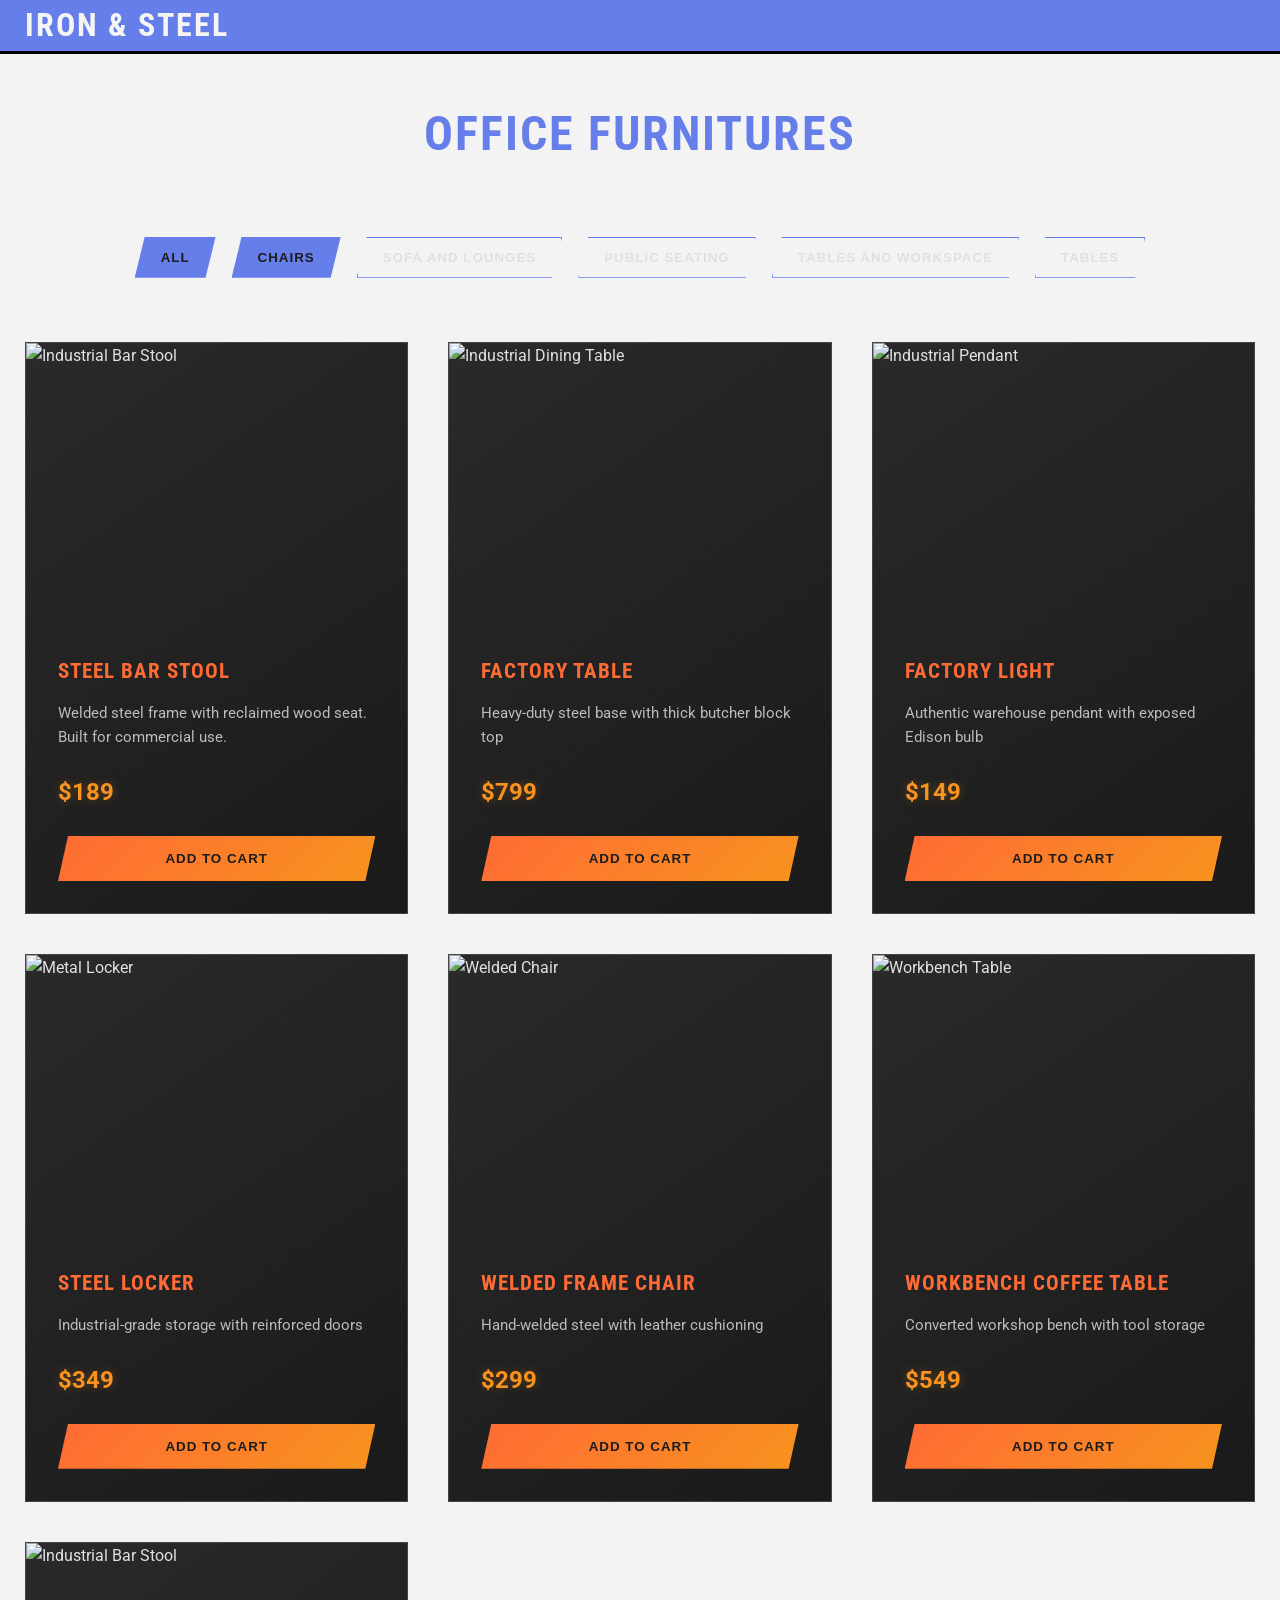
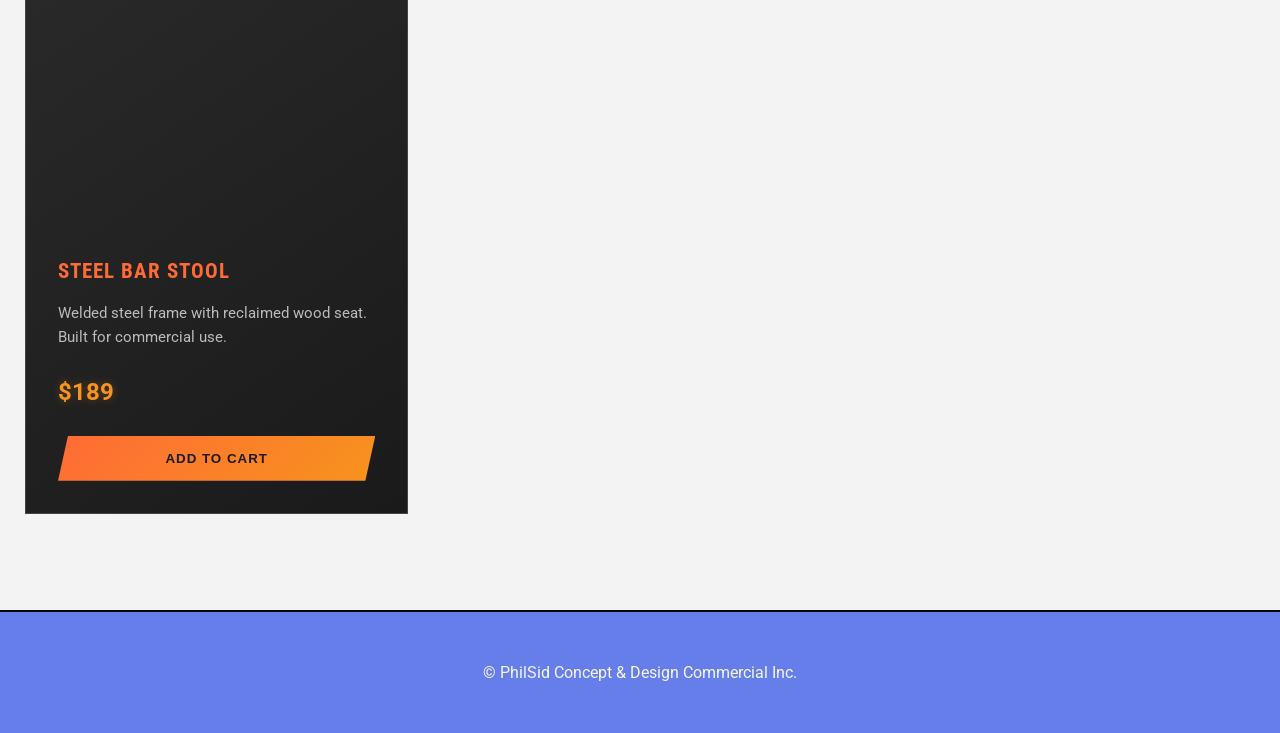
==== opisina.html @ c5c5d4ef "Add files via upload" ====
<!DOCTYPE html>
<html lang="en">
<head>
    <meta charset="UTF-8">
    <meta name="viewport" content="width=device-width, initial-scale=1.0">
    <title>Iron & Steel - Industrial Furniture</title>

    <link rel="stylesheet" href="opisina.css">
    
</head>
<body>
    <header>
        <nav class="container">
            <div class="logo">Iron & Steel</div>
        </nav>
    </header>

    <section class="gallery" id="workshop">
        <div class="container">
            <h2>Office Furnitures</h2>
            
            <div class="filter-tabs">
                <button class="filter-tab active" data-filter="all">all</button>
                <button class="filter-tab active" data-filter="seating">Chairs</button>
                <button class="filter-tab" data-filter="sofa&lounge">Sofa and Lounges</button>
                <button class="filter-tab" data-filter="public">Public Seating</button>
                <button class="filter-tab" data-filter="tables&work">Tables and Workspace</button>
                <button class="filter-tab" data-filter="tables">Tables</button>
            </div>

            <div class="product-grid">
                <div class="product-card" data-category="seating">
                    <div class="product-image-container">
                        <img src="C-OF-d-5009a.jpg" alt="Industrial Bar Stool" class="product-image">
                        <div class="product-overlay">
                            <button class="quick-view">Quick View</button>
                        </div>
                    </div>
                    <div class="product-info">
                        <h3 class="product-title">Steel Bar Stool</h3>
                        <p class="product-description">Welded steel frame with reclaimed wood seat. Built for commercial use.</p>
                        <div class="product-price">$189</div>
                        <button class="add-to-cart">Add to Cart</button>
                    </div>
                </div>
                


                <div class="product-card" data-category="seating">
                    <div class="product-image-container">
                        <img src="C-OF-d-5015a.jpg" alt="Industrial Dining Table" class="product-image">
                        <div class="product-overlay">
                            <button class="quick-view">Quick View</button>
                        </div>
                    </div>
                    <div class="product-info">
                        <h3 class="product-title">Factory Table</h3>
                        <p class="product-description">Heavy-duty steel base with thick butcher block top</p>
                        <div class="product-price">$799</div>
                        <button class="add-to-cart">Add to Cart</button>
                    </div>
                </div>

                <div class="product-card" data-category="seating">
                    <div class="product-image-container">
                        <img src="C-OF-d-350b.jpg" alt="Industrial Pendant" class="product-image">
                        <div class="product-overlay">
                            <button class="quick-view">Quick View</button>
                        </div>
                    </div>
                    <div class="product-info">
                        <h3 class="product-title">Factory Light</h3>
                        <p class="product-description">Authentic warehouse pendant with exposed Edison bulb</p>
                        <div class="product-price">$149</div>
                        <button class="add-to-cart">Add to Cart</button>
                    </div>
                </div>

                <div class="product-card" data-category="storage">
                    <div class="product-image-container">
                        <img src="https://images.unsplash.com/photo-1506439773649-6e0eb8cfb237?ixlib=rb-4.0.3&auto=format&fit=crop&w=800&h=600" alt="Metal Locker" class="product-image">
                        <div class="product-overlay">
                            <button class="quick-view">Quick View</button>
                        </div>
                    </div>
                    <div class="product-info">
                        <h3 class="product-title">Steel Locker</h3>
                        <p class="product-description">Industrial-grade storage with reinforced doors</p>
                        <div class="product-price">$349</div>
                        <button class="add-to-cart">Add to Cart</button>
                    </div>
                </div>

                <div class="product-card" data-category="seating">
                    <div class="product-image-container">
                        <img src="https://images.unsplash.com/photo-1555041469-a586c61ea9bc?ixlib=rb-4.0.3&auto=format&fit=crop&w=800&h=600" alt="Welded Chair" class="product-image">
                        <div class="product-overlay">
                            <button class="quick-view">Quick View</button>
                        </div>
                    </div>
                    <div class="product-info">
                        <h3 class="product-title">Welded Frame Chair</h3>
                        <p class="product-description">Hand-welded steel with leather cushioning</p>
                        <div class="product-price">$299</div>
                        <button class="add-to-cart">Add to Cart</button>
                    </div>
                </div>

                <div class="product-card" data-category="tables">
                    <div class="product-image-container">
                        <img src="https://images.unsplash.com/photo-1586023492125-27b2c045efd7?ixlib=rb-4.0.3&auto=format&fit=crop&w=800&h=600" alt="Workbench Table" class="product-image">
                        <div class="product-overlay">
                            <button class="quick-view">Quick View</button>
                        </div>
                    </div>
                    <div class="product-info">
                        <h3 class="product-title">Workbench Coffee Table</h3>
                        <p class="product-description">Converted workshop bench with tool storage</p>
                        <div class="product-price">$549</div>
                        <button class="add-to-cart">Add to Cart</button>
                    </div>
                </div>

                <div class="product-grid">
                <div class="product-card" data-category="seating">
                    <div class="product-image-container">
                        <img src="C-OF-386b.jpg" alt="Industrial Bar Stool" class="product-image">
                        <div class="product-overlay">
                            <button class="quick-view">Quick View</button>
                        </div>
                    </div>
                    <div class="product-info">
                        <h3 class="product-title">Steel Bar Stool</h3>
                        <p class="product-description">Welded steel frame with reclaimed wood seat. Built for commercial use.</p>
                        <div class="product-price">$189</div>
                        <button class="add-to-cart">Add to Cart</button>
                    </div>
                </div>
            </div>
        </div>
    </section>

    <!-- Product Modal -->
    <div id="productModal" class="modal">
        <div class="modal-content">
            <span class="close">&times;</span>
            <div class="modal-details">
                <div>
                    <img id="modalImage" src="" alt="" class="modal-image">
                </div>
                <div>
                    <h2 id="modalTitle" class="modal-title"></h2>
                    <p id="modalDescription" class="modal-description"></p>
                    <div id="modalPrice" class="modal-price"></div>
                    <button class="add-to-cart">Add to Cart</button>
                </div>
            </div>
        </div>
    </div>

    <footer>
        <div class="container">
            <p>© PhilSid Concept & Design Commercial Inc.</p>
        </div>
    </footer>

    <script>
        // Filter functionality
        const filterTabs = document.querySelectorAll('.filter-tab');
        const productCards = document.querySelectorAll('.product-card');

        filterTabs.forEach(tab => {
            tab.addEventListener('click', () => {
                filterTabs.forEach(t => t.classList.remove('active'));
                tab.classList.add('active');

                const filter = tab.getAttribute('data-filter');

                productCards.forEach(card => {
                    if (filter === 'all' || card.getAttribute('data-category') === filter) {
                        card.style.display = 'block';
                    } else {
                        card.style.display = 'none';
                    }
                });
            });
        });

        // Modal functionality
        const modal = document.getElementById('productModal');
        const closeModal = document.querySelector('.close');

        productCards.forEach(card => {
            card.addEventListener('click', (e) => {
                if (e.target.classList.contains('add-to-cart') || e.target.classList.contains('quick-view')) return;
                
                const title = card.querySelector('.product-title').textContent;
                const description = card.querySelector('.product-description').textContent;
                const price = card.querySelector('.product-price').textContent;
                const image = card.querySelector('.product-image').src;

                document.getElementById('modalTitle').textContent = title;
                document.getElementById('modalDescription').textContent = description;
                document.getElementById('modalPrice').textContent = price;
                document.getElementById('modalImage').src = image;

                modal.style.display = 'block';
            });
        });

        // Quick view functionality
        document.querySelectorAll('.quick-view').forEach(button => {
            button.addEventListener('click', (e) => {
                e.stopPropagation();
                const card = e.target.closest('.product-card');
                card.click();
            });
        });

        closeModal.addEventListener('click', () => {
            modal.style.display = 'none';
        });

        window.addEventListener('click', (e) => {
            if (e.target === modal) {
                modal.style.display = 'none';
            }
        });

        // Cart functionality
        let cartCount = 0;
        const cartIcon = document.querySelector('.cart-icon');

        document.querySelectorAll('.add-to-cart').forEach(button => {
            button.addEventListener('click', (e) => {
                e.stopPropagation();
                cartCount++;
                cartIcon.textContent = `Cart (${cartCount})`;
                
                button.style.background = 'linear-gradient(135deg, #27ae60, #2ecc71)';
                button.textContent = 'Added!';
                
                setTimeout(() => {
                    button.style.background = 'linear-gradient(135deg, #ff6b35, #f7931e)';
                    button.textContent = 'Add to Cart';
                }, 1200);
            });
        });
    </script>
</body>
</html>
---- opisina.css ----
@import url('https://fonts.googleapis.com/css2?family=Roboto+Condensed:wght@300;400;700&family=Roboto:wght@300;400;500;700&display=swap');

        * {
            margin: 0;
            padding: 0;
            box-sizing: border-box;
        }

        body {
            font-family: 'Roboto', sans-serif;
            line-height: 1.6;
            color: #e0e0e0;
            background: #1c1c1c;
            overflow-x: hidden;
        }

        .container {
            max-width: 1300px;
            margin: 0 auto;
            padding: 0 25px;
        }

        /* Header */
        header {
            background:  #667eea;
            backdrop-filter: blur(10px);
            position: fixed;
            width: 100%;
            top: 0;
            z-index: 1000;
            border-bottom: 3px solid black;
        }

        nav {
            display: flex;
            justify-content: space-between;
            align-items: center;
            padding: 1.2rem 0;
        }

        .logo {
            font-family: 'Roboto Condensed', sans-serif;
            font-size: 2rem;
            font-weight: 700;
            color: whitesmoke;
            text-transform: uppercase;
            letter-spacing: 2px;
        }



        .hero h1 {
            font-family: 'Roboto Condensed', sans-serif;
            font-size: 4rem;
            margin-bottom: 1.5rem;
            font-weight: 700;
            color: #ff6b35;
            text-transform: uppercase;
            letter-spacing: 3px;
            text-shadow: 2px 2px 4px rgba(0,0,0,0.5);
        }

        .hero p {
            font-size: 1.3rem;
            margin-bottom: 3rem;
            font-weight: 300;
            letter-spacing: 1px;
            max-width: 600px;
        }

        .cta-button {
            background: linear-gradient(135deg, #ff6b35, #f7931e);
            color: #1c1c1c;
            padding: 18px 35px;
            border: none;
            font-size: 1.1rem;
            font-weight: 700;
            cursor: pointer;
            transition: all 0.3s ease;
            text-transform: uppercase;
            letter-spacing: 1px;
            clip-path: polygon(10px 0, 100% 0, calc(100% - 10px) 100%, 0 100%);
        }

        .cta-button:hover {
            transform: translateY(-3px) scale(1.05);
            box-shadow: 0 10px 25px rgba(255, 107, 53, 0.4);
        }

        /* Gallery Section */
        .gallery {
            padding: 6rem 0;
            background:rgba(255, 255, 255, 0.95);
            position: relative;
        }

        .gallery::before {
            content: ' ';
            position: absolute;
            top: 0;
            left: 0;
            right: 0;
            height: 2px;
            background: linear-gradient(90deg, transparent, #667eea, transparent);
        }

        .gallery h2 {
            text-align: center;
            margin-bottom: 4rem;
            font-family: 'Roboto Condensed', sans-serif;
            font-size: 3rem;
            color: #667eea;
            font-weight: 700;
            text-transform: uppercase;
            letter-spacing: 2px;
        }

        .filter-tabs {
            display: flex;
            justify-content: center;
            margin-bottom: 4rem;
            gap: 1rem;
        }

        .filter-tab {
            background: transparent;
            border: 0.5px solid #667eea;
            color: #e0e0e0;
            padding: 12px 25px;
            cursor: pointer;
            transition: all 0.3s ease;
            font-weight: 700;
            text-transform: uppercase;
            letter-spacing: 1px;
            clip-path: polygon(10px 0, 100% 0, calc(100% - 10px) 100%, 0 100%);
        }

        .filter-tab.active,
        .filter-tab:hover {
            background: #667eea;
            color: #1c1c1c;
            border-color:transparent;
        }

        .product-grid {
            display: grid;
            grid-template-columns: repeat(auto-fit, minmax(320px, 1fr));
            gap: 2.5rem;
        }

        .product-card {
            background: linear-gradient(145deg, #2a2a2a, #1a1a1a);
            border: 1px solid #444;
            overflow: hidden;
            transition: all 0.4s ease;
            cursor: pointer;
            position: relative;
        }

        .product-card::before {
            content: '';
            position: absolute;
            top: 0;
            left: -100%;
            width: 100%;
            height: 100%;
            background: linear-gradient(90deg, transparent, rgba(255, 107, 53, 0.2), transparent);
            transition: left 0.5s ease;
        }

        .product-card:hover::before {
            left: 100%;
        }

        .product-card:hover {
            transform: translateY(-8px);
            border-color: #ff6b35;
            box-shadow: 0 15px 30px rgba(255, 107, 53, 0.3);
        }

        .product-image-container {
            position: relative;
            overflow: hidden;
            height: 280px;
        }

        .product-image {
            width: 100%;
            height: 100%;
            object-fit: cover;
            transition: all 0.4s ease;
            filter: grayscale(20%);
        }

        .product-card:hover .product-image {
            transform: scale(1.1);
            filter: grayscale(0%);
        }

        .product-overlay {
            position: absolute;
            top: 0;
            left: 0;
            right: 0;
            bottom: 0;
            background: linear-gradient(45deg, rgba(255, 107, 53, 0.8), rgba(247, 147, 30, 0.8));
            opacity: 0;
            transition: opacity 0.3s ease;
            display: flex;
            align-items: center;
            justify-content: center;
        }

        .product-card:hover .product-overlay {
            opacity: 1;
        }

        .quick-view {
            background: #1c1c1c;
            color: #ff6b35;
            padding: 12px 25px;
            border: 2px solid #ff6b35;
            font-weight: 700;
            cursor: pointer;
            text-transform: uppercase;
            transition: all 0.3s ease;
        }

        .quick-view:hover {
            background: #ff6b35;
            color: #1c1c1c;
        }

        .product-info {
            padding: 2rem;
        }

        .product-title {
            font-family: 'Roboto Condensed', sans-serif;
            font-size: 1.3rem;
            font-weight: 700;
            margin-bottom: 0.8rem;
            color: #ff6b35;
            text-transform: uppercase;
            letter-spacing: 1px;
        }

        .product-description {
            color: #bbb;
            font-size: 0.95rem;
            margin-bottom: 1.5rem;
            line-height: 1.6;
        }

        .product-price {
            font-size: 1.5rem;
            font-weight: 700;
            color: #f7931e;
            margin-bottom: 1.5rem;
            text-shadow: 0 0 10px rgba(247, 147, 30, 0.3);
        }

        .add-to-cart {
            width: 100%;
            background: linear-gradient(135deg, #ff6b35, #f7931e);
            color: #1c1c1c;
            border: none;
            padding: 15px;
            cursor: pointer;
            font-weight: 700;
            transition: all 0.3s ease;
            text-transform: uppercase;
            letter-spacing: 1px;
            clip-path: polygon(10px 0, 100% 0, calc(100% - 10px) 100%, 0 100%);
        }

        .add-to-cart:hover {
            background: linear-gradient(135deg, #f7931e, #ff6b35);
            transform: translateY(-2px);
        }

        /* Modal */
        .modal {
            display: none;
            position: fixed;
            z-index: 2000;
            left: 0;
            top: 0;
            width: 100%;
            height: 100%;
            background-color: rgba(0,0,0,0.9);
        }

        .modal-content {
            background: linear-gradient(145deg, #2a2a2a, #1a1a1a);
            margin: 3% auto;
            padding: 3rem;
            width: 90%;
            max-width: 900px;
            position: relative;
            border: 2px solid #ff6b35;
            clip-path: polygon(20px 0, 100% 0, calc(100% - 20px) 100%, 0 100%);
        }

        .close {
            position: absolute;
            right: 25px;
            top: 15px;
            font-size: 2.5rem;
            cursor: pointer;
            color: #ff6b35;
            font-weight: 700;
        }

        .modal-image {
            width: 100%;
            max-height: 450px;
            object-fit: cover;
            margin-bottom: 2rem;
            filter: grayscale(10%);
        }

        .modal-details {
            display: grid;
            grid-template-columns: 1fr 1fr;
            gap: 3rem;
            align-items: start;
        }

        .modal-title {
            font-family: 'Roboto Condensed', sans-serif;
            font-size: 2.2rem;
            color: #ff6b35;
            margin-bottom: 1rem;
            text-transform: uppercase;
            letter-spacing: 1px;
        }

        .modal-description {
            color: #ccc;
            font-size: 1.1rem;
            line-height: 1.8;
            margin-bottom: 2rem;
        }

        .modal-price {
            font-size: 2rem;
            font-weight: 700;
            color: #f7931e;
            margin-bottom: 2rem;
        }

        /* Footer */
        footer {
            background: #667eea;
            color:whitesmoke;
            text-align: center;
            padding: 3rem 0;
            border-top: 2px solid black;
        }

        /* Responsive */
        @media (max-width: 768px) {
            .nav-links {
                display: none;
            }
            
            .hero h1 {
                font-size: 2.5rem;
            }
            
            .product-grid {
                grid-template-columns: 1fr;
            }
            
            .modal-details {
                grid-template-columns: 1fr;
            }

            .filter-tabs {
                flex-wrap: wrap;
                gap: 0.5rem;
            }

            .filter-tab {
                font-size: 0.8rem;
                padding: 10px 15px;
            }
        }
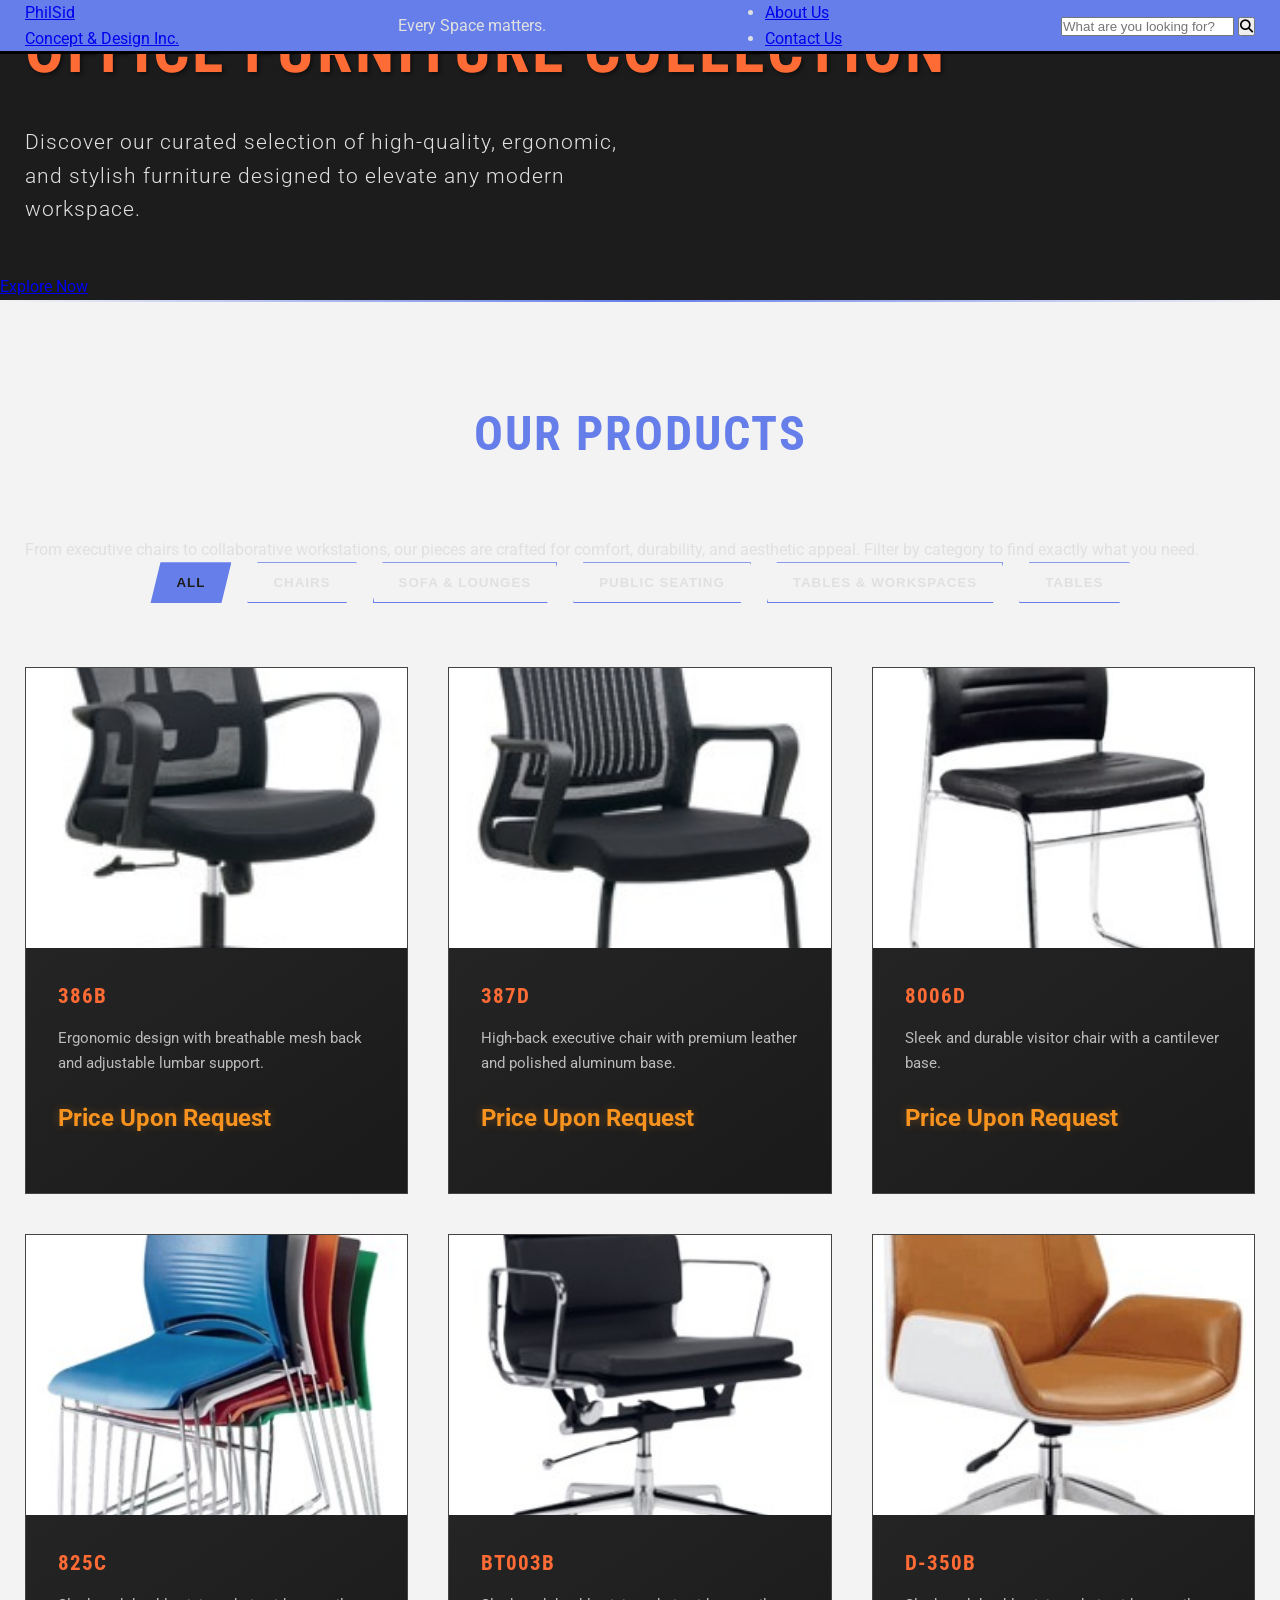
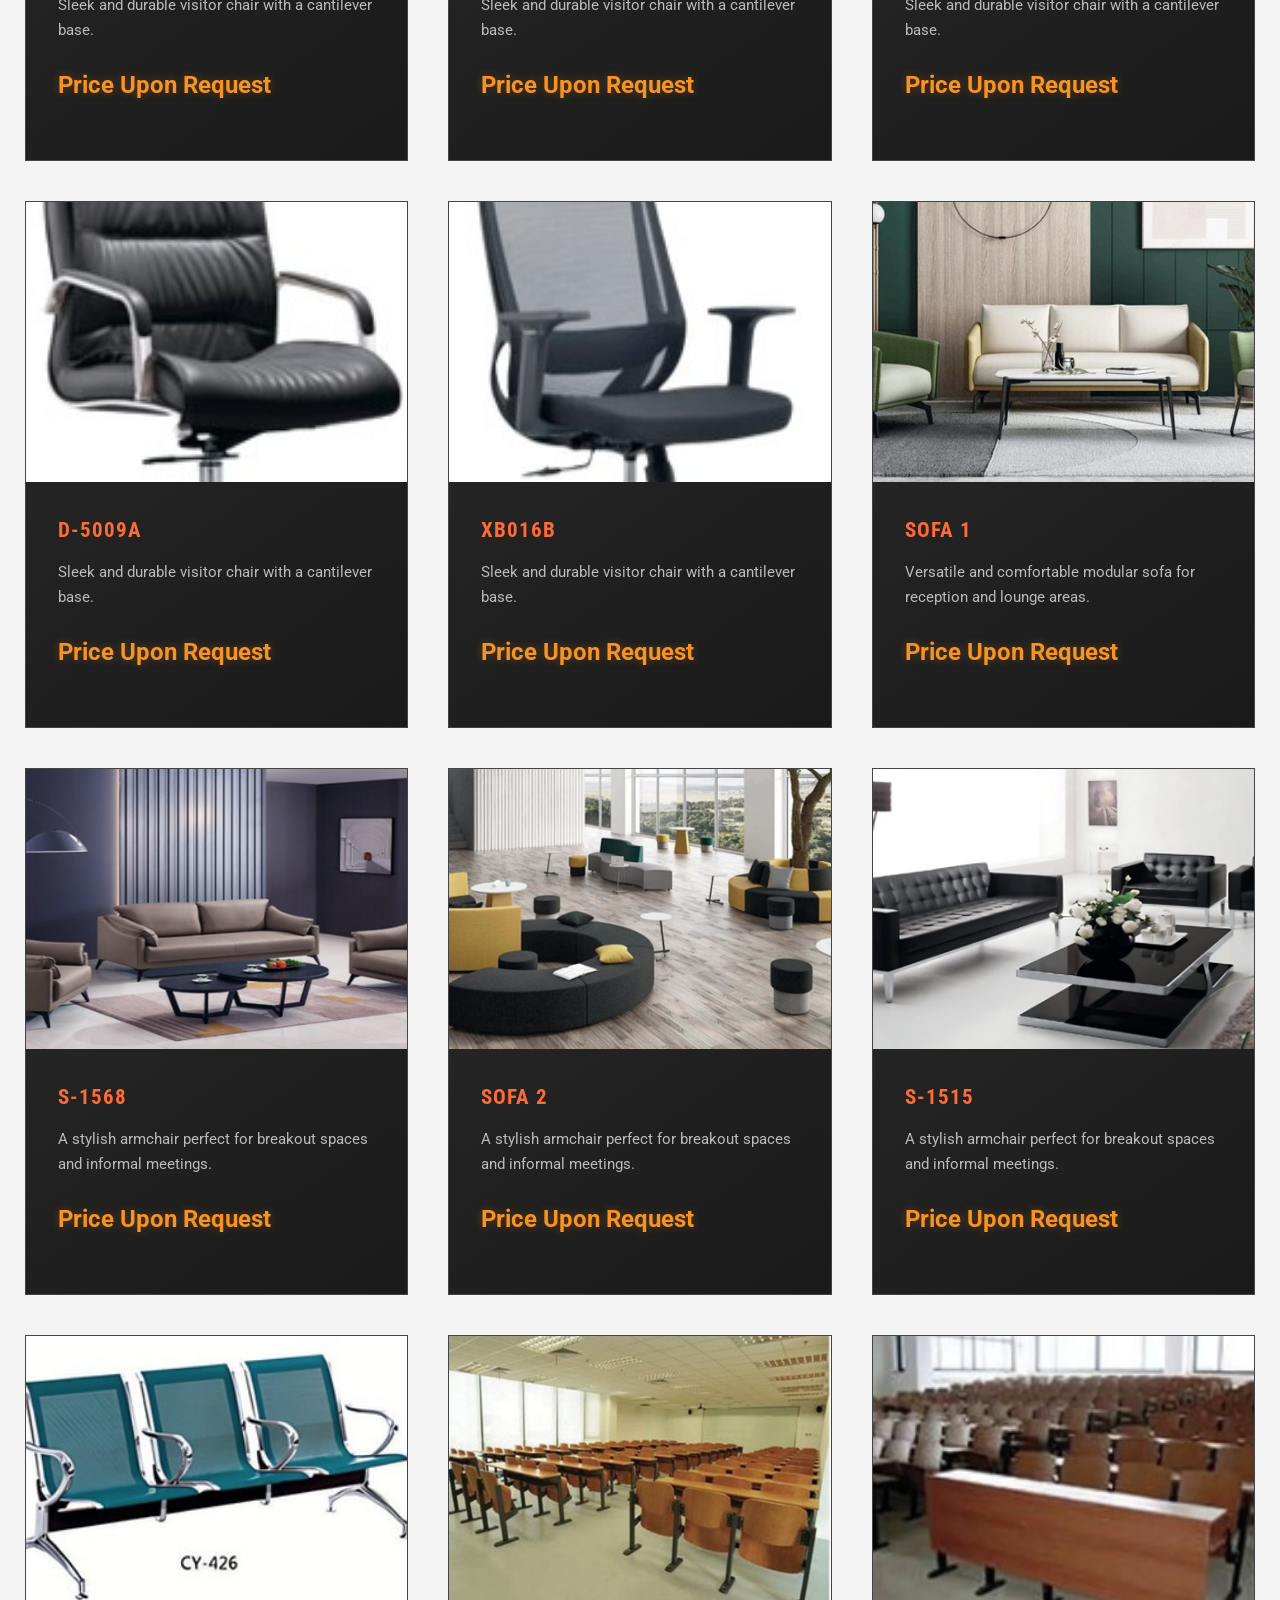
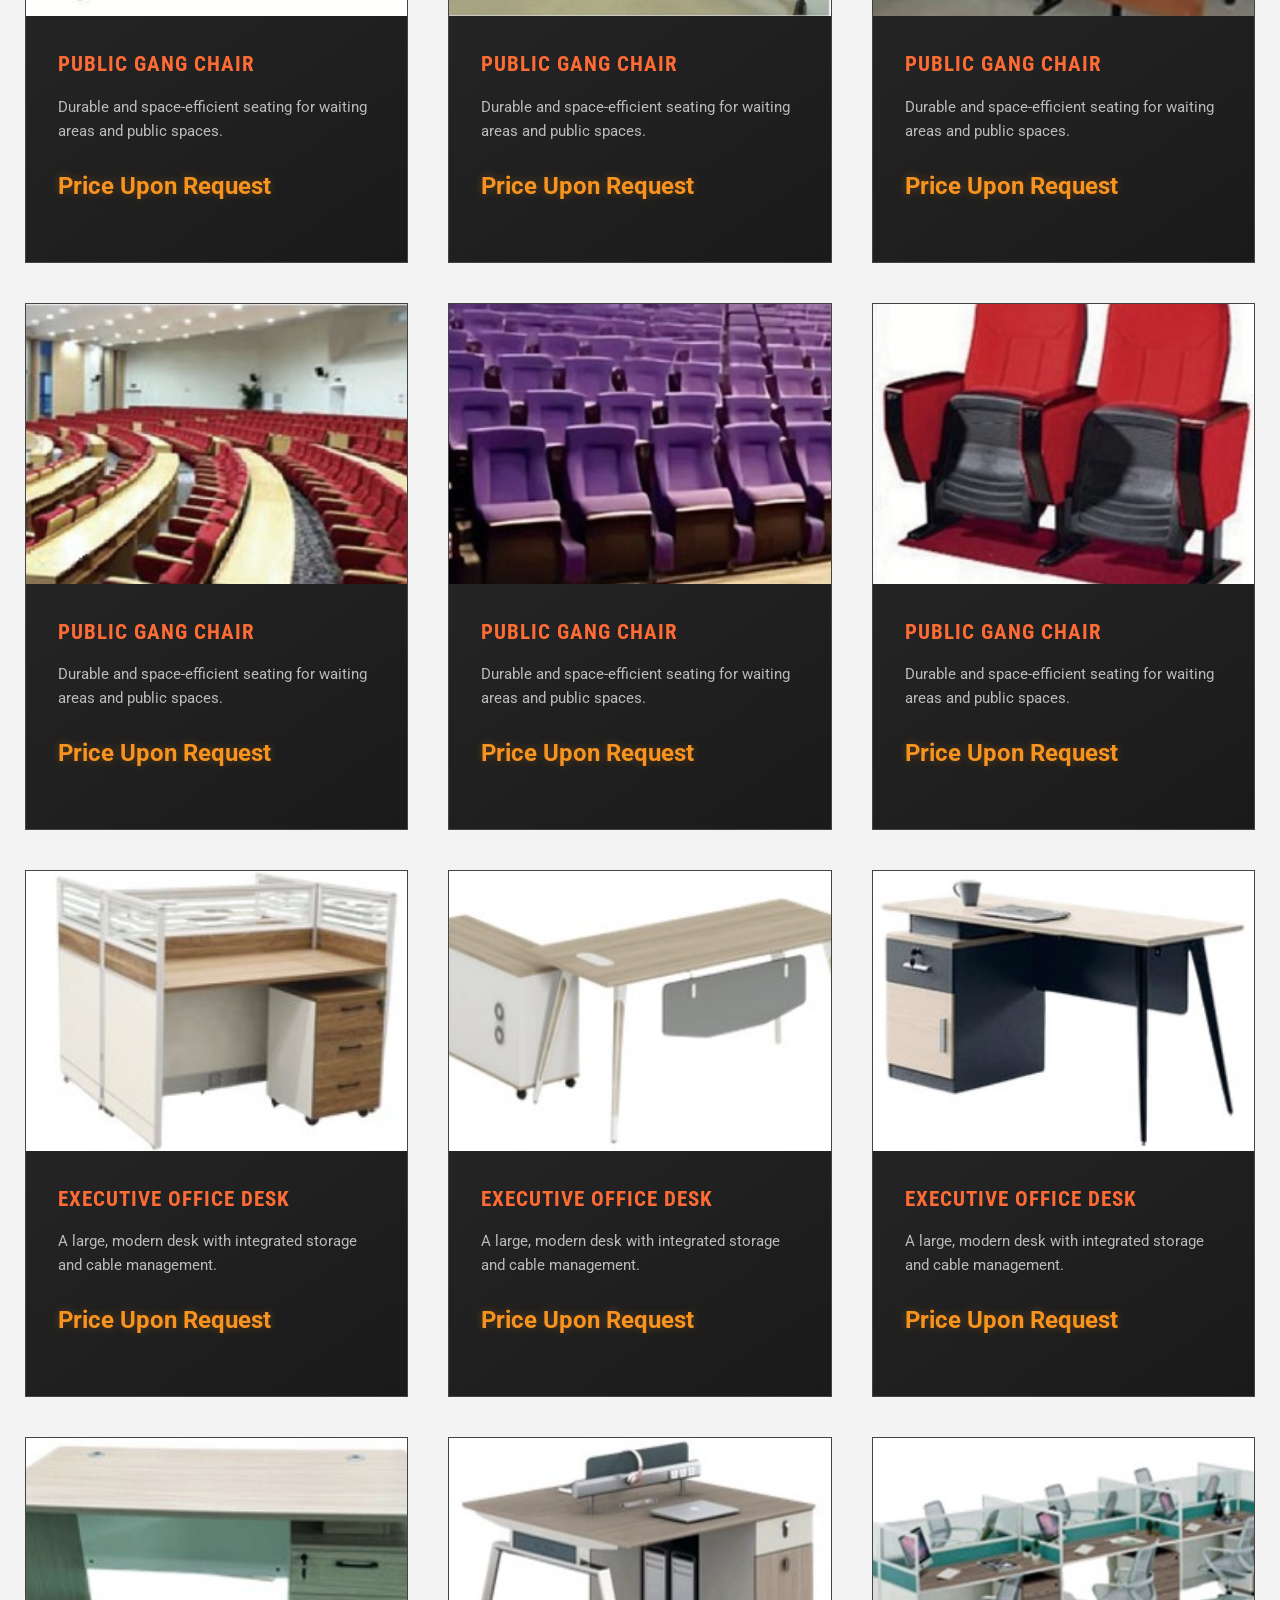
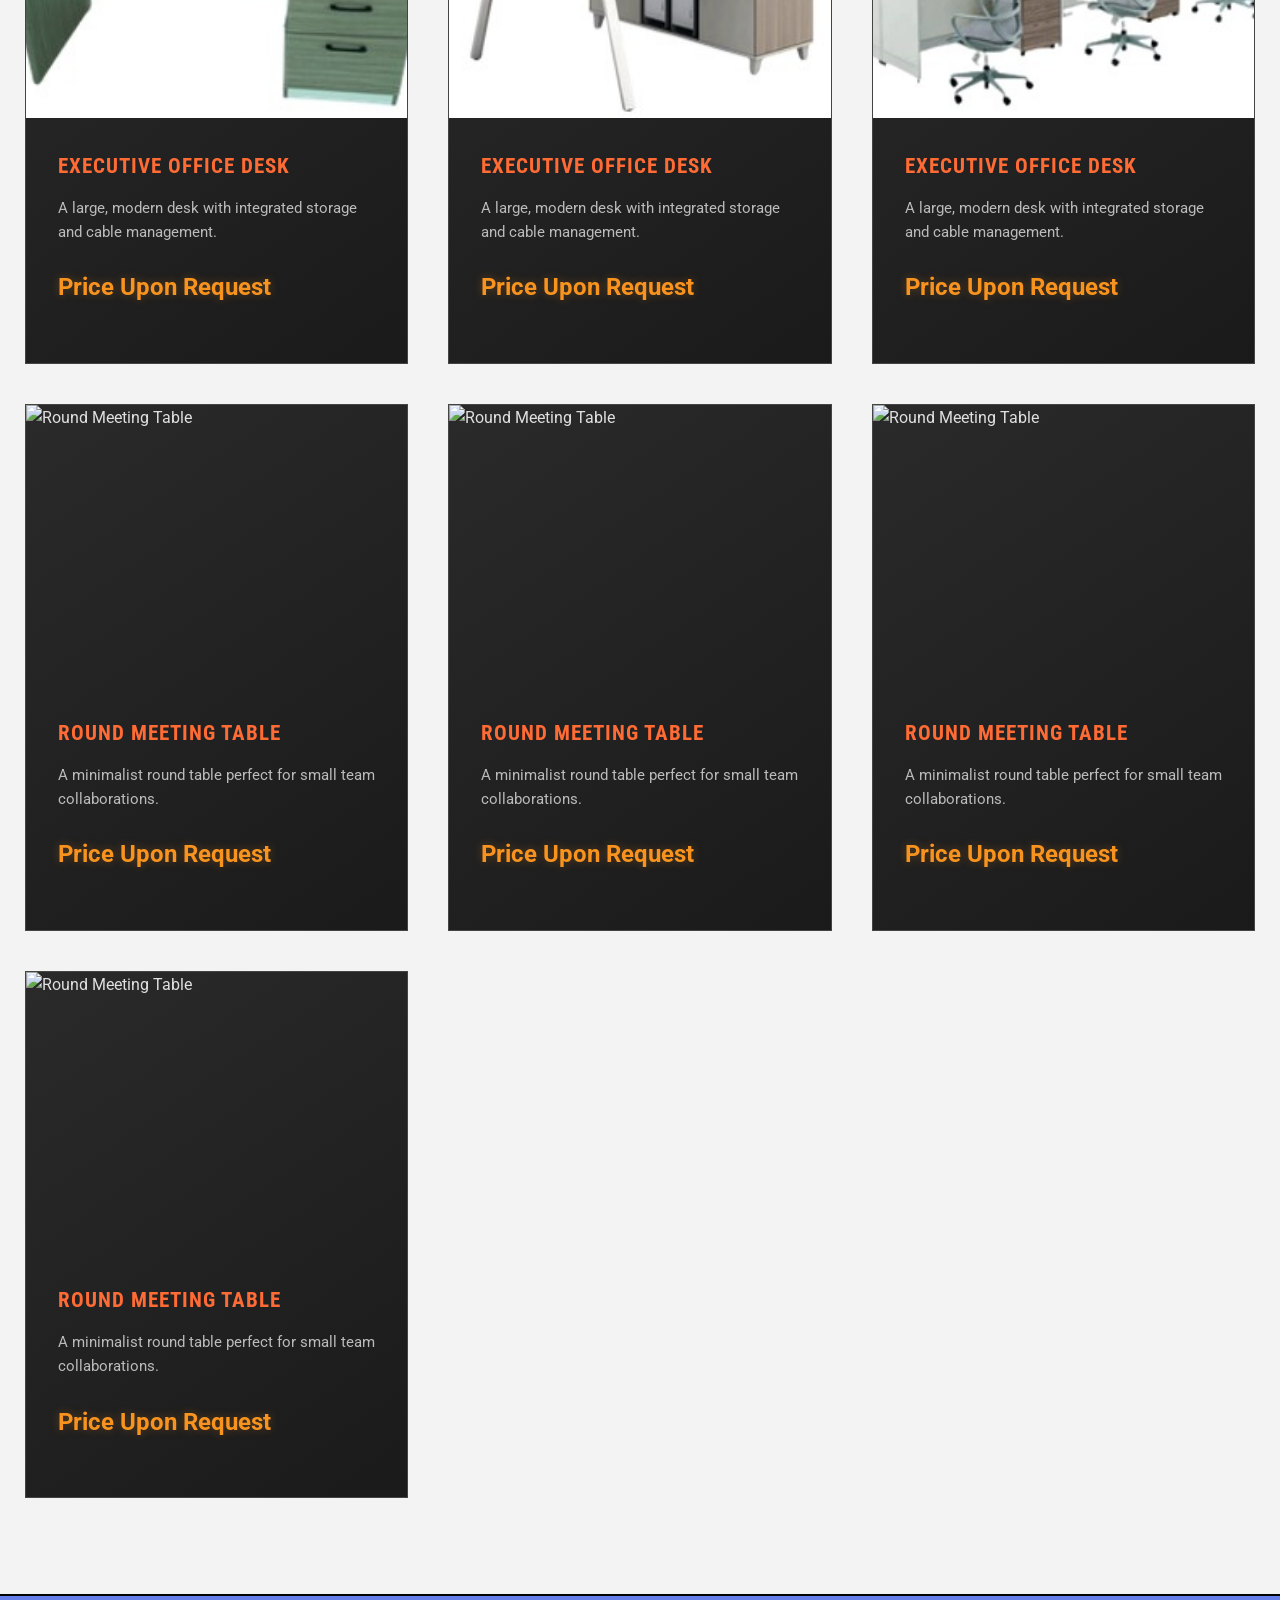
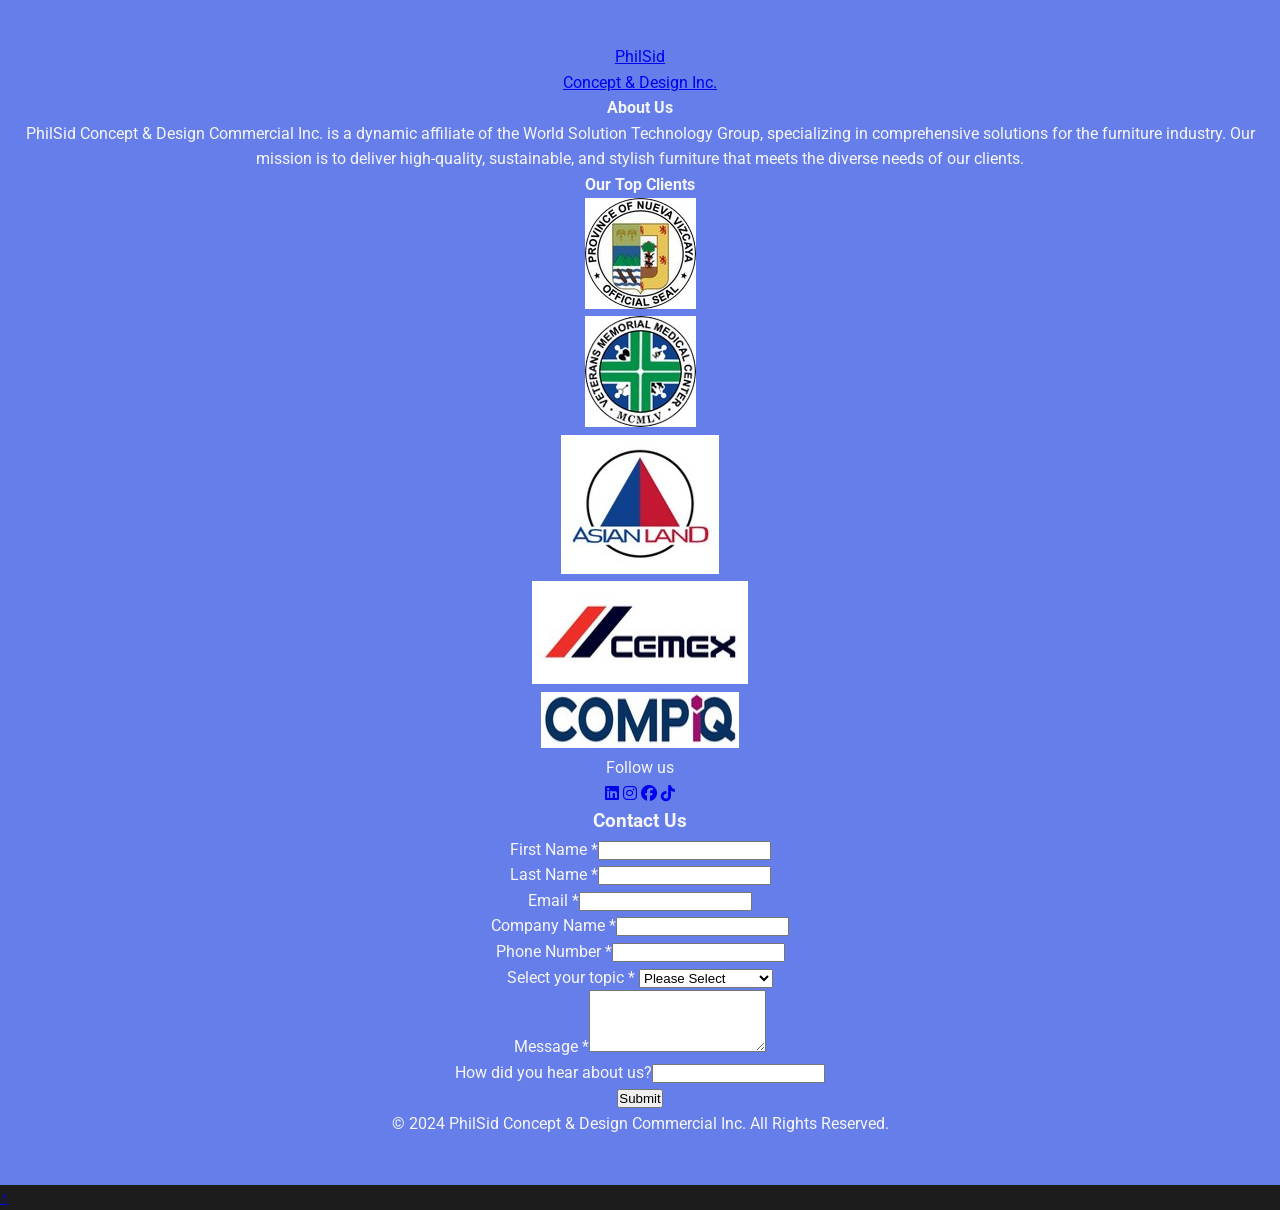
==== commit 723995be: "Add files via upload" ====
--- a/opisina.html
+++ b/opisina.html
@@ -1,251 +1,566 @@
-<!DOCTYPE html>
-<html lang="en">
-<head>
-    <meta charset="UTF-8">
-    <meta name="viewport" content="width=device-width, initial-scale=1.0">
-    <title>Iron & Steel - Industrial Furniture</title>
-
-    <link rel="stylesheet" href="opisina.css">
-    
-</head>
-<body>
-    <header>
-        <nav class="container">
-            <div class="logo">Iron & Steel</div>
-        </nav>
-    </header>
-
-    <section class="gallery" id="workshop">
-        <div class="container">
-            <h2>Office Furnitures</h2>
-            
-            <div class="filter-tabs">
-                <button class="filter-tab active" data-filter="all">all</button>
-                <button class="filter-tab active" data-filter="seating">Chairs</button>
-                <button class="filter-tab" data-filter="sofa&lounge">Sofa and Lounges</button>
-                <button class="filter-tab" data-filter="public">Public Seating</button>
-                <button class="filter-tab" data-filter="tables&work">Tables and Workspace</button>
-                <button class="filter-tab" data-filter="tables">Tables</button>
-            </div>
-
-            <div class="product-grid">
-                <div class="product-card" data-category="seating">
-                    <div class="product-image-container">
-                        <img src="C-OF-d-5009a.jpg" alt="Industrial Bar Stool" class="product-image">
-                        <div class="product-overlay">
-                            <button class="quick-view">Quick View</button>
-                        </div>
-                    </div>
-                    <div class="product-info">
-                        <h3 class="product-title">Steel Bar Stool</h3>
-                        <p class="product-description">Welded steel frame with reclaimed wood seat. Built for commercial use.</p>
-                        <div class="product-price">$189</div>
-                        <button class="add-to-cart">Add to Cart</button>
-                    </div>
-                </div>
-                
-
-
-                <div class="product-card" data-category="seating">
-                    <div class="product-image-container">
-                        <img src="C-OF-d-5015a.jpg" alt="Industrial Dining Table" class="product-image">
-                        <div class="product-overlay">
-                            <button class="quick-view">Quick View</button>
-                        </div>
-                    </div>
-                    <div class="product-info">
-                        <h3 class="product-title">Factory Table</h3>
-                        <p class="product-description">Heavy-duty steel base with thick butcher block top</p>
-                        <div class="product-price">$799</div>
-                        <button class="add-to-cart">Add to Cart</button>
-                    </div>
-                </div>
-
-                <div class="product-card" data-category="seating">
-                    <div class="product-image-container">
-                        <img src="C-OF-d-350b.jpg" alt="Industrial Pendant" class="product-image">
-                        <div class="product-overlay">
-                            <button class="quick-view">Quick View</button>
-                        </div>
-                    </div>
-                    <div class="product-info">
-                        <h3 class="product-title">Factory Light</h3>
-                        <p class="product-description">Authentic warehouse pendant with exposed Edison bulb</p>
-                        <div class="product-price">$149</div>
-                        <button class="add-to-cart">Add to Cart</button>
-                    </div>
-                </div>
-
-                <div class="product-card" data-category="storage">
-                    <div class="product-image-container">
-                        <img src="https://images.unsplash.com/photo-1506439773649-6e0eb8cfb237?ixlib=rb-4.0.3&auto=format&fit=crop&w=800&h=600" alt="Metal Locker" class="product-image">
-                        <div class="product-overlay">
-                            <button class="quick-view">Quick View</button>
-                        </div>
-                    </div>
-                    <div class="product-info">
-                        <h3 class="product-title">Steel Locker</h3>
-                        <p class="product-description">Industrial-grade storage with reinforced doors</p>
-                        <div class="product-price">$349</div>
-                        <button class="add-to-cart">Add to Cart</button>
-                    </div>
-                </div>
-
-                <div class="product-card" data-category="seating">
-                    <div class="product-image-container">
-                        <img src="https://images.unsplash.com/photo-1555041469-a586c61ea9bc?ixlib=rb-4.0.3&auto=format&fit=crop&w=800&h=600" alt="Welded Chair" class="product-image">
-                        <div class="product-overlay">
-                            <button class="quick-view">Quick View</button>
-                        </div>
-                    </div>
-                    <div class="product-info">
-                        <h3 class="product-title">Welded Frame Chair</h3>
-                        <p class="product-description">Hand-welded steel with leather cushioning</p>
-                        <div class="product-price">$299</div>
-                        <button class="add-to-cart">Add to Cart</button>
-                    </div>
-                </div>
-
-                <div class="product-card" data-category="tables">
-                    <div class="product-image-container">
-                        <img src="https://images.unsplash.com/photo-1586023492125-27b2c045efd7?ixlib=rb-4.0.3&auto=format&fit=crop&w=800&h=600" alt="Workbench Table" class="product-image">
-                        <div class="product-overlay">
-                            <button class="quick-view">Quick View</button>
-                        </div>
-                    </div>
-                    <div class="product-info">
-                        <h3 class="product-title">Workbench Coffee Table</h3>
-                        <p class="product-description">Converted workshop bench with tool storage</p>
-                        <div class="product-price">$549</div>
-                        <button class="add-to-cart">Add to Cart</button>
-                    </div>
-                </div>
-
-                <div class="product-grid">
-                <div class="product-card" data-category="seating">
-                    <div class="product-image-container">
-                        <img src="C-OF-386b.jpg" alt="Industrial Bar Stool" class="product-image">
-                        <div class="product-overlay">
-                            <button class="quick-view">Quick View</button>
-                        </div>
-                    </div>
-                    <div class="product-info">
-                        <h3 class="product-title">Steel Bar Stool</h3>
-                        <p class="product-description">Welded steel frame with reclaimed wood seat. Built for commercial use.</p>
-                        <div class="product-price">$189</div>
-                        <button class="add-to-cart">Add to Cart</button>
-                    </div>
-                </div>
-            </div>
-        </div>
-    </section>
-
-    <!-- Product Modal -->
-    <div id="productModal" class="modal">
-        <div class="modal-content">
-            <span class="close">&times;</span>
-            <div class="modal-details">
-                <div>
-                    <img id="modalImage" src="" alt="" class="modal-image">
-                </div>
-                <div>
-                    <h2 id="modalTitle" class="modal-title"></h2>
-                    <p id="modalDescription" class="modal-description"></p>
-                    <div id="modalPrice" class="modal-price"></div>
-                    <button class="add-to-cart">Add to Cart</button>
-                </div>
-            </div>
-        </div>
-    </div>
-
-    <footer>
-        <div class="container">
-            <p>© PhilSid Concept & Design Commercial Inc.</p>
-        </div>
-    </footer>
-
-    <script>
-        // Filter functionality
-        const filterTabs = document.querySelectorAll('.filter-tab');
-        const productCards = document.querySelectorAll('.product-card');
-
-        filterTabs.forEach(tab => {
-            tab.addEventListener('click', () => {
-                filterTabs.forEach(t => t.classList.remove('active'));
-                tab.classList.add('active');
-
-                const filter = tab.getAttribute('data-filter');
-
-                productCards.forEach(card => {
-                    if (filter === 'all' || card.getAttribute('data-category') === filter) {
-                        card.style.display = 'block';
-                    } else {
-                        card.style.display = 'none';
-                    }
-                });
-            });
-        });
-
-        // Modal functionality
-        const modal = document.getElementById('productModal');
-        const closeModal = document.querySelector('.close');
-
-        productCards.forEach(card => {
-            card.addEventListener('click', (e) => {
-                if (e.target.classList.contains('add-to-cart') || e.target.classList.contains('quick-view')) return;
-                
-                const title = card.querySelector('.product-title').textContent;
-                const description = card.querySelector('.product-description').textContent;
-                const price = card.querySelector('.product-price').textContent;
-                const image = card.querySelector('.product-image').src;
-
-                document.getElementById('modalTitle').textContent = title;
-                document.getElementById('modalDescription').textContent = description;
-                document.getElementById('modalPrice').textContent = price;
-                document.getElementById('modalImage').src = image;
-
-                modal.style.display = 'block';
-            });
-        });
-
-        // Quick view functionality
-        document.querySelectorAll('.quick-view').forEach(button => {
-            button.addEventListener('click', (e) => {
-                e.stopPropagation();
-                const card = e.target.closest('.product-card');
-                card.click();
-            });
-        });
-
-        closeModal.addEventListener('click', () => {
-            modal.style.display = 'none';
-        });
-
-        window.addEventListener('click', (e) => {
-            if (e.target === modal) {
-                modal.style.display = 'none';
-            }
-        });
-
-        // Cart functionality
-        let cartCount = 0;
-        const cartIcon = document.querySelector('.cart-icon');
-
-        document.querySelectorAll('.add-to-cart').forEach(button => {
-            button.addEventListener('click', (e) => {
-                e.stopPropagation();
-                cartCount++;
-                cartIcon.textContent = `Cart (${cartCount})`;
-                
-                button.style.background = 'linear-gradient(135deg, #27ae60, #2ecc71)';
-                button.textContent = 'Added!';
-                
-                setTimeout(() => {
-                    button.style.background = 'linear-gradient(135deg, #ff6b35, #f7931e)';
-                    button.textContent = 'Add to Cart';
-                }, 1200);
-            });
-        });
-    </script>
-</body>
+<!DOCTYPE html>
+<html lang="en">
+<head>
+    <meta charset="UTF-8">
+    <meta name="viewport" content="width=device-width, initial-scale=1.0">
+    <link rel="icon" href="https://i.postimg.cc/3JvX2F9a/philsid-logo.png" type="image/x-icon">
+    <title>Office Furniture | PhilSid Concept & Design</title>
+    <link rel="stylesheet" href="opisina.css">
+    <link rel="stylesheet" href="https://cdnjs.cloudflare.com/ajax/libs/font-awesome/6.5.0/css/all.min.css">
+    <header>
+        <nav class="container">
+           <a href="index.html" class="nav-logo">
+                <span class="logo-text">PhilSid</span><br>
+                <span class="logo-sub">Concept & Design Inc.</span>
+            </a>
+            <span class="tagline">Every Space matters.</span>
+            
+            <ul class="nav-menu">
+            <li class="nav-item">
+                        <a href="#aboutUs" class="nav-link">About Us</a>
+                    </li>
+                    <li class="nav-item">
+                        <a href="#contactForm" class="nav-link">Contact Us</a>
+                    </li>
+                    </ul>
+
+                    <div class="nav-actions">
+                    <div class="search-bar-container" id="searchBar">
+                        <input type="text" placeholder="What are you looking for?" class="search-input">
+                        <button class="search-btn" aria-label="Search"><i class="fas fa-search"></i></button>
+                    </div>
+                </div>
+    </header>
+
+    <main>
+        <section class="hero">
+            <div class="container">
+                <h1>Office Furniture Collection</h1>
+                <p>Discover our curated selection of high-quality, ergonomic, and stylish furniture designed to elevate any modern workspace.</p>
+            </div>
+           <div class="hero-actions">
+                    <a href="#gallery" class="explore-btn">Explore Now</a>
+                </div>
+        </section>
+
+        <section class="gallery" id="gallery">
+            <div class="container">
+                <h2>Our Products</h2>
+                <p class="gallery-intro">
+                    From executive chairs to collaborative workstations, our pieces are crafted for comfort, durability, and aesthetic appeal. Filter by category to find exactly what you need.
+                </p>
+                
+                <div class="filter-tabs">
+                    <button class="filter-tab active" data-filter="all" aria-label="Show all products">All</button>
+                    <button class="filter-tab" data-filter="seating" aria-label="Filter by Chairs">Chairs</button>
+                    <button class="filter-tab" data-filter="sofa&lounge" aria-label="Filter by Sofa & Lounges">Sofa & Lounges</button>
+                    <button class="filter-tab" data-filter="public" aria-label="Filter by Public Seating">Public Seating</button>
+                    <button class="filter-tab" data-filter="tables&work" aria-label="Filter by Tables & Workspaces">Tables & Workspaces</button>
+                    <button class="filter-tab" data-filter="tables" aria-label="Filter by Tables">Tables</button>
+                </div>
+
+                <div class="product-grid">
+                    <!-- Seating -->
+                    <div class="product-card" data-category="seating">
+                        <div class="product-image-container">
+                            <img src="C-OF-386b.jpg" alt="Modern Office Chair 386B" class="product-image">
+                            <div class="product-overlay">
+                                <button class="quick-view" aria-label="Quick view for product 386B">Quick View</button>
+                            </div>
+                        </div>
+                        <div class="product-info">
+                            <h3 class="product-title">386B</h3>
+                            <p class="product-description">Ergonomic design with breathable mesh back and adjustable lumbar support.</p>
+                            <div class="product-price">Price Upon Request</div>
+                        </div>
+                    </div>
+                    
+                    <div class="product-card" data-category="seating">
+                        <div class="product-image-container">
+                            <img src="C-OF-387d.jpg" alt="Executive Leather Chair 387D" class="product-image">
+                            <div class="product-overlay">
+                                <button class="quick-view" aria-label="Quick view for product 387D">Quick View</button>
+                            </div>
+                        </div>
+                        <div class="product-info">
+                            <h3 class="product-title">387D</h3>
+                            <p class="product-description">High-back executive chair with premium leather and polished aluminum base.</p>
+                            <div class="product-price">Price Upon Request</div>
+                        </div>
+                    </div>
+
+                    <div class="product-card" data-category="seating">
+                        <div class="product-image-container">
+                            <img src="C-OF-8006d.jpg" alt="Visitor Chair 8006D" class="product-image">
+                            <div class="product-overlay">
+                                <button class="quick-view" aria-label="Quick view for product 8006D">Quick View</button>
+                            </div>
+                        </div>
+                        <div class="product-info">
+                            <h3 class="product-title">8006D</h3>
+                            <p class="product-description">Sleek and durable visitor chair with a cantilever base.</p>
+                            <div class="product-price">Price Upon Request</div>
+                        </div>
+                    </div>
+
+                    <div class="product-card" data-category="seating">
+                        <div class="product-image-container">
+                            <img src="C-OF-825c.jpg" alt="Visitor Chair 8006D" class="product-image">
+                            <div class="product-overlay">
+                                <button class="quick-view" aria-label="Quick view for product 8006D">Quick View</button>
+                            </div>
+                        </div>
+                        <div class="product-info">
+                            <h3 class="product-title">825C</h3>
+                            <p class="product-description">Sleek and durable visitor chair with a cantilever base.</p>
+                            <div class="product-price">Price Upon Request</div>
+                        </div>
+                    </div>
+
+                    <div class="product-card" data-category="seating">
+                        <div class="product-image-container">
+                            <img src="C-OF-bt003b.jpg" alt="Visitor Chair 8006D" class="product-image">
+                            <div class="product-overlay">
+                                <button class="quick-view" aria-label="Quick view for product 8006D">Quick View</button>
+                            </div>
+                        </div>
+                        <div class="product-info">
+                            <h3 class="product-title">BT003B</h3>
+                            <p class="product-description">Sleek and durable visitor chair with a cantilever base.</p>
+                            <div class="product-price">Price Upon Request</div>
+                        </div>
+                    </div>
+
+                    <div class="product-card" data-category="seating">
+                        <div class="product-image-container">
+                            <img src="C-OF-d-350b.jpg" alt="Visitor Chair 8006D" class="product-image">
+                            <div class="product-overlay">
+                                <button class="quick-view" aria-label="Quick view for product 8006D">Quick View</button>
+                            </div>
+                        </div>
+                        <div class="product-info">
+                            <h3 class="product-title">D-350B</h3>
+                            <p class="product-description">Sleek and durable visitor chair with a cantilever base.</p>
+                            <div class="product-price">Price Upon Request</div>
+                        </div>
+                    </div>
+
+                    <div class="product-card" data-category="seating">
+                        <div class="product-image-container">
+                            <img src="C-OF-d-5009a.jpg" alt="Visitor Chair 8006D" class="product-image">
+                            <div class="product-overlay">
+                                <button class="quick-view" aria-label="Quick view for product 8006D">Quick View</button>
+                            </div>
+                        </div>
+                        <div class="product-info">
+                            <h3 class="product-title">D-5009A</h3>
+                            <p class="product-description">Sleek and durable visitor chair with a cantilever base.</p>
+                            <div class="product-price">Price Upon Request</div>
+                        </div>
+                    </div>
+
+                    <div class="product-card" data-category="seating">
+                        <div class="product-image-container">
+                            <img src="C-OF-xb016b.jpg" alt="Visitor Chair 8006D" class="product-image">
+                            <div class="product-overlay">
+                                <button class="quick-view" aria-label="Quick view for product 8006D">Quick View</button>
+                            </div>
+                        </div>
+                        <div class="product-info">
+                            <h3 class="product-title">XB016B</h3>
+                            <p class="product-description">Sleek and durable visitor chair with a cantilever base.</p>
+                            <div class="product-price">Price Upon Request</div>
+                        </div>
+                    </div>
+
+                    <!-- Sofa & Lounges -->
+                    <div class="product-card" data-category="sofa&lounge">
+                        <div class="product-image-container">
+                            <img src="SLC-OF.jpg" alt="Modular Office Sofa" class="product-image">
+                            <div class="product-overlay">
+                                <button class="quick-view" aria-label="Quick view for Modular Office Sofa">Quick View</button>
+                            </div>
+                        </div>
+                        <div class="product-info">
+                            <h3 class="product-title">Sofa 1</h3>
+                            <p class="product-description">Versatile and comfortable modular sofa for reception and lounge areas.</p>
+                            <div class="product-price">Price Upon Request</div>
+                        </div>
+                    </div>
+
+                    <div class="product-card" data-category="sofa&lounge">
+                        <div class="product-image-container">
+                            <img src="SLC-OF2.jpg" alt="Lounge Armchair S-1568" class="product-image">
+                            <div class="product-overlay">
+                                <button class="quick-view" aria-label="Quick view for Lounge Armchair S-1568">Quick View</button>
+                            </div>
+                        </div>
+                        <div class="product-info">
+                            <h3 class="product-title">S-1568</h3>
+                            <p class="product-description">A stylish armchair perfect for breakout spaces and informal meetings.</p>
+                            <div class="product-price">Price Upon Request</div>
+                        </div>
+                    </div>
+
+                    <div class="product-card" data-category="sofa&lounge">
+                        <div class="product-image-container">
+                            <img src="SLC-OF3.jpg" alt="Lounge Armchair S-1568" class="product-image">
+                            <div class="product-overlay">
+                                <button class="quick-view" aria-label="Quick view for Lounge Armchair S-1568">Quick View</button>
+                            </div>
+                        </div>
+                        <div class="product-info">
+                            <h3 class="product-title">Sofa 2</h3>
+                            <p class="product-description">A stylish armchair perfect for breakout spaces and informal meetings.</p>
+                            <div class="product-price">Price Upon Request</div>
+                        </div>
+                    </div>
+
+
+                    <div class="product-card" data-category="sofa&lounge">
+                        <div class="product-image-container">
+                            <img src="SLC-OF4.jpg" alt="Lounge Armchair S-1568" class="product-image">
+                            <div class="product-overlay">
+                                <button class="quick-view" aria-label="Quick view for Lounge Armchair S-1568">Quick View</button>
+                            </div>
+                        </div>
+                        <div class="product-info">
+                            <h3 class="product-title">S-1515</h3>
+                            <p class="product-description">A stylish armchair perfect for breakout spaces and informal meetings.</p>
+                            <div class="product-price">Price Upon Request</div>
+                        </div>
+                    </div>
+
+
+                    <!-- Public Seating -->
+                    <div class="product-card" data-category="public">
+                        <div class="product-image-container">
+                            <img src="PS-OF.jpg" alt="Public Gang Chair" class="product-image">
+                            <div class="product-overlay">
+                                <button class="quick-view" aria-label="Quick view for Public Gang Chair">Quick View</button>
+                            </div>
+                        </div>
+                        <div class="product-info">
+                            <h3 class="product-title">Public Gang Chair</h3>
+                            <p class="product-description">Durable and space-efficient seating for waiting areas and public spaces.</p>
+                            <div class="product-price">Price Upon Request</div>
+                        </div>
+                    </div>
+
+                    <div class="product-card" data-category="public">
+                        <div class="product-image-container">
+                            <img src="PS-OF3.jpg" alt="Public Gang Chair" class="product-image">
+                            <div class="product-overlay">
+                                <button class="quick-view" aria-label="Quick view for Public Gang Chair">Quick View</button>
+                            </div>
+                        </div>
+                        <div class="product-info">
+                            <h3 class="product-title">Public Gang Chair</h3>
+                            <p class="product-description">Durable and space-efficient seating for waiting areas and public spaces.</p>
+                            <div class="product-price">Price Upon Request</div>
+                        </div>
+                    </div>
+
+                    <div class="product-card" data-category="public">
+                        <div class="product-image-container">
+                            <img src="PS-OF4.5.jpg" alt="Public Gang Chair" class="product-image">
+                            <div class="product-overlay">
+                                <button class="quick-view" aria-label="Quick view for Public Gang Chair">Quick View</button>
+                            </div>
+                        </div>
+                        <div class="product-info">
+                            <h3 class="product-title">Public Gang Chair</h3>
+                            <p class="product-description">Durable and space-efficient seating for waiting areas and public spaces.</p>
+                            <div class="product-price">Price Upon Request</div>
+                        </div>
+                    </div>
+
+                    <div class="product-card" data-category="public">
+                        <div class="product-image-container">
+                            <img src="PS-OF6.jpg" alt="Public Gang Chair" class="product-image">
+                            <div class="product-overlay">
+                                <button class="quick-view" aria-label="Quick view for Public Gang Chair">Quick View</button>
+                            </div>
+                        </div>
+                        <div class="product-info">
+                            <h3 class="product-title">Public Gang Chair</h3>
+                            <p class="product-description">Durable and space-efficient seating for waiting areas and public spaces.</p>
+                            <div class="product-price">Price Upon Request</div>
+                        </div>
+                    </div>
+
+                    <div class="product-card" data-category="public">
+                        <div class="product-image-container">
+                            <img src="PS-OF7.jpg" alt="Public Gang Chair" class="product-image">
+                            <div class="product-overlay">
+                                <button class="quick-view" aria-label="Quick view for Public Gang Chair">Quick View</button>
+                            </div>
+                        </div>
+                        <div class="product-info">
+                            <h3 class="product-title">Public Gang Chair</h3>
+                            <p class="product-description">Durable and space-efficient seating for waiting areas and public spaces.</p>
+                            <div class="product-price">Price Upon Request</div>
+                        </div>
+                    </div>
+
+                    <div class="product-card" data-category="public">
+                        <div class="product-image-container">
+                            <img src="PS-OF8.jpg" alt="Public Gang Chair" class="product-image">
+                            <div class="product-overlay">
+                                <button class="quick-view" aria-label="Quick view for Public Gang Chair">Quick View</button>
+                            </div>
+                        </div>
+                        <div class="product-info">
+                            <h3 class="product-title">Public Gang Chair</h3>
+                            <p class="product-description">Durable and space-efficient seating for waiting areas and public spaces.</p>
+                            <div class="product-price">Price Upon Request</div>
+                        </div>
+                    </div>
+
+                    <!-- Tables & Workspaces -->
+                    <div class="product-card" data-category="tables&work">
+                        <div class="product-image-container">
+                            <img src="TW-OF1.jpg" alt="Executive Office Desk" class="product-image">
+                            <div class="product-overlay">
+                                <button class="quick-view" aria-label="Quick view for Executive Office Desk">Quick View</button>
+                            </div>
+                        </div>
+                        <div class="product-info">
+                            <h3 class="product-title">Executive Office Desk</h3>
+                            <p class="product-description">A large, modern desk with integrated storage and cable management.</p>
+                            <div class="product-price">Price Upon Request</div>
+                        </div>
+                    </div>
+
+                    <div class="product-card" data-category="tables&work">
+                        <div class="product-image-container">
+                            <img src="TW-OF2.jpg" alt="Executive Office Desk" class="product-image">
+                            <div class="product-overlay">
+                                <button class="quick-view" aria-label="Quick view for Executive Office Desk">Quick View</button>
+                            </div>
+                        </div>
+                        <div class="product-info">
+                            <h3 class="product-title">Executive Office Desk</h3>
+                            <p class="product-description">A large, modern desk with integrated storage and cable management.</p>
+                            <div class="product-price">Price Upon Request</div>
+                        </div>
+                    </div>
+
+                    <div class="product-card" data-category="tables&work">
+                        <div class="product-image-container">
+                            <img src="TW-OF3.jpg" alt="Executive Office Desk" class="product-image">
+                            <div class="product-overlay">
+                                <button class="quick-view" aria-label="Quick view for Executive Office Desk">Quick View</button>
+                            </div>
+                        </div>
+                        <div class="product-info">
+                            <h3 class="product-title">Executive Office Desk</h3>
+                            <p class="product-description">A large, modern desk with integrated storage and cable management.</p>
+                            <div class="product-price">Price Upon Request</div>
+                        </div>
+                    </div>
+
+                    <div class="product-card" data-category="tables&work">
+                        <div class="product-image-container">
+                            <img src="TW-OF4.jpg" alt="Executive Office Desk" class="product-image">
+                            <div class="product-overlay">
+                                <button class="quick-view" aria-label="Quick view for Executive Office Desk">Quick View</button>
+                            </div>
+                        </div>
+                        <div class="product-info">
+                            <h3 class="product-title">Executive Office Desk</h3>
+                            <p class="product-description">A large, modern desk with integrated storage and cable management.</p>
+                            <div class="product-price">Price Upon Request</div>
+                        </div>
+                    </div>
+
+                    <div class="product-card" data-category="tables&work">
+                        <div class="product-image-container">
+                            <img src="TW-OF5.jpg" alt="Executive Office Desk" class="product-image">
+                            <div class="product-overlay">
+                                <button class="quick-view" aria-label="Quick view for Executive Office Desk">Quick View</button>
+                            </div>
+                        </div>
+                        <div class="product-info">
+                            <h3 class="product-title">Executive Office Desk</h3>
+                            <p class="product-description">A large, modern desk with integrated storage and cable management.</p>
+                            <div class="product-price">Price Upon Request</div>
+                        </div>
+                    </div>
+
+                    <div class="product-card" data-category="tables&work">
+                        <div class="product-image-container">
+                            <img src="TW-OF6.jpg" alt="Executive Office Desk" class="product-image">
+                            <div class="product-overlay">
+                                <button class="quick-view" aria-label="Quick view for Executive Office Desk">Quick View</button>
+                            </div>
+                        </div>
+                        <div class="product-info">
+                            <h3 class="product-title">Executive Office Desk</h3>
+                            <p class="product-description">A large, modern desk with integrated storage and cable management.</p>
+                            <div class="product-price">Price Upon Request</div>
+                        </div>
+                    </div>
+
+                    <!-- Tables -->
+                    <div class="product-card" data-category="tables">
+                        <div class="product-image-container">
+                            <img src="TABLE.jpg" alt="Round Meeting Table" class="product-image">
+                            <div class="product-overlay">
+                                <button class="quick-view" aria-label="Quick view for Round Meeting Table">Quick View</button>
+                            </div>
+                        </div>
+                        <div class="product-info">
+                            <h3 class="product-title">Round Meeting Table</h3>
+                            <p class="product-description">A minimalist round table perfect for small team collaborations.</p>
+                            <div class="product-price">Price Upon Request</div>
+                        </div>
+                    </div>
+
+                    <div class="product-card" data-category="tables">
+                        <div class="product-image-container">
+                            <img src="TABLE2.jpg" alt="Round Meeting Table" class="product-image">
+                            <div class="product-overlay">
+                                <button class="quick-view" aria-label="Quick view for Round Meeting Table">Quick View</button>
+                            </div>
+                        </div>
+                        <div class="product-info">
+                            <h3 class="product-title">Round Meeting Table</h3>
+                            <p class="product-description">A minimalist round table perfect for small team collaborations.</p>
+                            <div class="product-price">Price Upon Request</div>
+                        </div>
+                    </div>
+
+                    <div class="product-card" data-category="tables">
+                        <div class="product-image-container">
+                            <img src="TABLE3.jpg" alt="Round Meeting Table" class="product-image">
+                            <div class="product-overlay">
+                                <button class="quick-view" aria-label="Quick view for Round Meeting Table">Quick View</button>
+                            </div>
+                        </div>
+                        <div class="product-info">
+                            <h3 class="product-title">Round Meeting Table</h3>
+                            <p class="product-description">A minimalist round table perfect for small team collaborations.</p>
+                            <div class="product-price">Price Upon Request</div>
+                        </div>
+                    </div>
+
+                    <div class="product-card" data-category="tables">
+                        <div class="product-image-container">
+                            <img src="TABLE4.jpg" alt="Round Meeting Table" class="product-image">
+                            <div class="product-overlay">
+                                <button class="quick-view" aria-label="Quick view for Round Meeting Table">Quick View</button>
+                            </div>
+                        </div>
+                        <div class="product-info">
+                            <h3 class="product-title">Round Meeting Table</h3>
+                            <p class="product-description">A minimalist round table perfect for small team collaborations.</p>
+                            <div class="product-price">Price Upon Request</div>
+                        </div>
+                    </div>
+                </div>
+            </div>
+        </section>
+    </main>
+
+    <div id="productModal" class="modal" role="dialog" aria-modal="true">
+        <div class="modal-content">
+            <button class="close-modal-btn" aria-label="Close dialog">&times;</button>
+            <div class="modal-details">
+                <div class="modal-image-container">
+                    <img id="modalImage" src="" alt="Product image in modal view" class="modal-image">
+                </div>
+                <div class="modal-info-container">
+                    <h2 id="modalTitle" class="modal-title"></h2>
+                    <p id="modalDescription" class="modal-description"></p>
+                    <div id="modalPrice" class="modal-price"></div>
+                    <button class="add-to-cart-modal">Add to Inquiry</button>
+                </div>
+            </div>
+        </div>
+    </div>
+
+    <footer class="footer">
+        <div class="footer-container">
+            <div class="footer-content">
+                <div class="footer-navigation">
+                    <div class="footer-logo">
+                        <a href="#" class="nav-logo">
+                            <span class="logo-text">PhilSid</span><br>
+                            <span class="logo-sub">Concept & Design Inc.</span>
+                        </a>
+                    </div>
+                    <div class="footer-nav-grid">
+                        <div class="footer-nav-column" id="aboutUs">
+                            <h4>About Us</h4>
+                            <p>PhilSid Concept & Design Commercial Inc. is a dynamic affiliate of the World Solution Technology Group, specializing in comprehensive solutions for the furniture industry. Our mission is to deliver high-quality, sustainable, and stylish furniture that meets the diverse needs of our clients.</p>
+                        </div>
+                    </div>
+                    <section class="partners-section">
+                        <h4 class="partners-title">Our Top Clients</h4>
+                        <div class="partners-container">
+                            <div class="partners-logos">
+                                <div class="partner-logo"><img src="1nueva.jpg" alt="Nueva Vizcaya"></div>
+                                <div class="partner-logo"><img src="2mcm.jpg" alt="MCMLV"></div>
+                                <div class="partner-logo"><img src="3asian.jpg" alt="Asian Land"></div>
+                                <div class="partner-logo"><img src="4cemex.jpg" alt="Cemex"></div>
+                                <div class="partner-logo"><img src="5compiq.jpg" alt="Compiq"></div>
+                            </div>
+                        </div>
+                    </section>
+                    <div class="footer-social">
+                        <p>Follow us</p>
+                        <div class="social-icons">
+                            <a href="https://www.linkedin.com/company/philsidconceptndesign/" target="_blank" aria-label="LinkedIn"><i class="fab fa-linkedin"></i></a>
+                            <a href="https://www.instagram.com/philsidconceptanddesign/" target="_blank" rel="noopener noreferrer" aria-label="Instagram"><i class="fab fa-instagram"></i></a>
+                            <a href="https://www.facebook.com/profile.php?id=61569479197133" target="_blank" rel="noopener noreferrer" aria-label="Facebook"><i class="fab fa-facebook"></i></a>
+                            <a href="https://www.tiktok.com/@philsid.furniture" target="_blank" rel="noopener noreferrer" aria-label="Tiktok"><i class="fab fa-tiktok"></i></a>
+                        </div>
+                    </div>
+                </div>
+                
+                <div class="footer-contact">
+                    <div class="contact-form" id="contactForm">
+                        <h3>Contact Us</h3>
+                        <form class="contact-form-fields" id="contact-google-form">
+                            <div class="form-row">
+                                <div class="form-group"><label for="firstName">First Name *</label><input type="text" id="firstName" name="firstName" required></div>
+                                <div class="form-group"><label for="lastName">Last Name *</label><input type="text" id="lastName" name="lastName" required></div>
+                            </div>
+                            <div class="form-row">
+                                <div class="form-group"><label for="email">Email *</label><input type="email" id="email" name="email" required></div>
+                                <div class="form-group"><label for="company">Company Name *</label><input type="text" id="company" name="company" required></div>
+                            </div>
+                            <div class="form-row">
+                                <div class="form-group"><label for="phone">Phone Number *</label><input type="tel" id="phone" name="phone" required></div>
+                                <div class="form-group">
+                                    <label for="topic">Select your topic *</label>
+                                    <select id="topic" name="topic" required>
+                                        <option value="" disabled selected>Please Select</option>
+                                        <option value="quote">Request a Quote</option>
+                                        <option value="pricing">Pricing Information</option>
+                                        <option value="support">Technical Support</option>
+                                        <option value="partnership">Partnership</option>
+                                        <option value="other">Other</option>
+                                    </select>
+                                </div>
+                            </div>
+                            <div class="form-group full-width"><label for="message">Message *</label><textarea id="message" name="message" rows="4" required></textarea></div>
+                            <div class="form-group full-width"><label for="hearAbout">How did you hear about us?</label><input type="text" id="hearAbout" name="hearAbout"></div>
+                            <button type="submit" class="submit-btn">Submit</button>
+                        </form>
+                        <div id="form-status"></div>
+                    </div>
+                </div>
+            </div>
+            <div class="footer-copyright">
+                <p>© 2024 PhilSid Concept & Design Commercial Inc. All Rights Reserved.</p>
+            </div>
+        </div>
+    </footer>
+
+    <a href="#" class="scroll-to-top" id="scrollTopBtn" title="Go to top" aria-label="Scroll to top of the page">↑</a>
+
+    <script src="opisina.js" defer></script>
+</body>
 </html>
